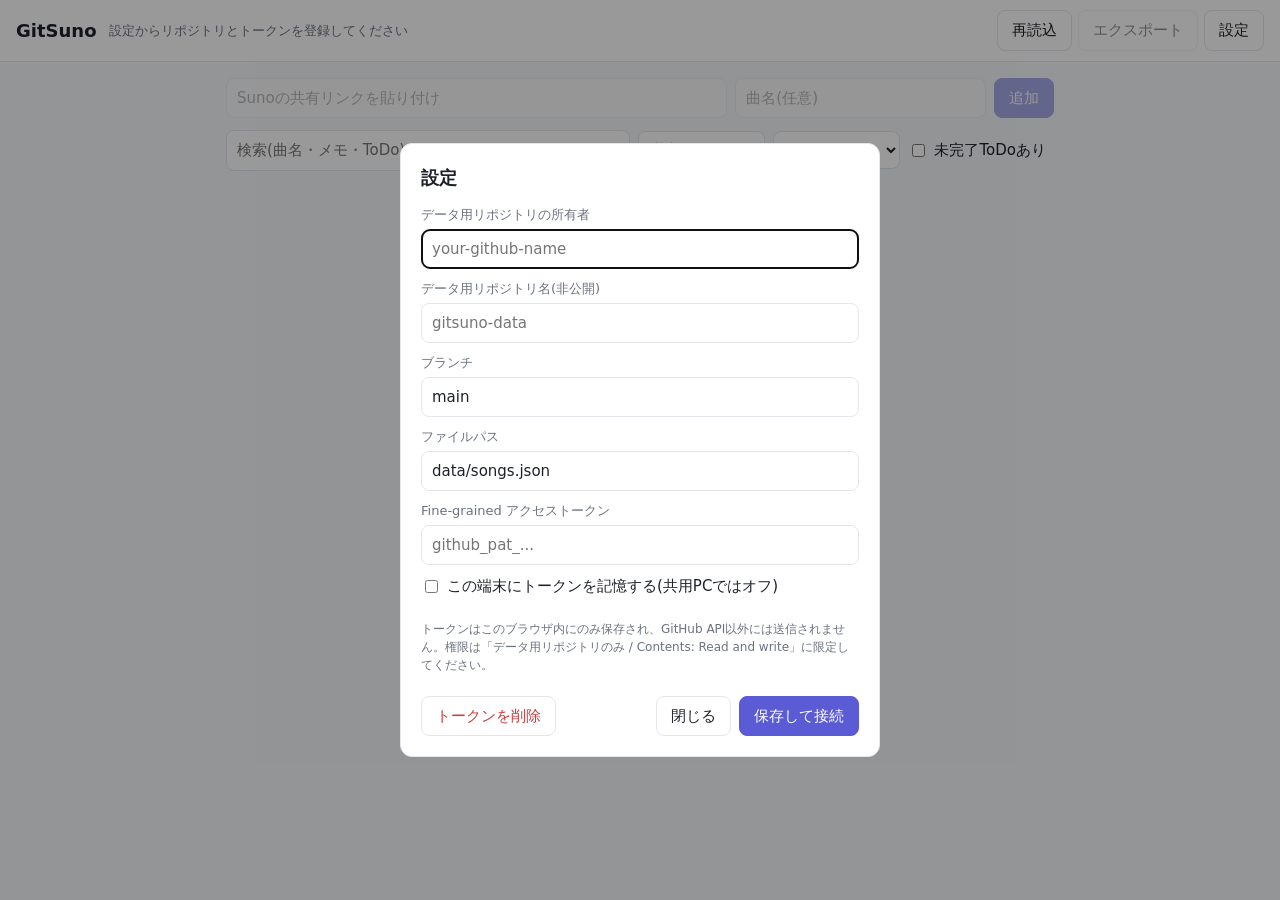
==== index.html @ 6422752c "Initial commit: GitSuno static app Suno楽曲を共有リンク単位で管理する静的Webアプリ。 データは非公開リポジトリにGitHub Contents API経由で保" ====
<!doctype html>
<html lang="ja">
<head>
<meta charset="utf-8">
<meta name="viewport" content="width=device-width,initial-scale=1">
<meta http-equiv="Content-Security-Policy" content="default-src 'none'; script-src 'self'; style-src 'self'; connect-src https://api.github.com; img-src 'self'; base-uri 'none'; form-action 'none'">
<meta name="referrer" content="no-referrer">
<meta name="robots" content="noindex,nofollow">
<title>GitSuno</title>
<link rel="stylesheet" href="style.css">
<script src="app.js" defer></script>
</head>
<body>
<header class="bar">
  <h1>GitSuno</h1>
  <span id="status" role="status"></span>
  <div class="actions">
    <button id="btn-reload" type="button">再読込</button>
    <button id="btn-export" type="button">エクスポート</button>
    <button id="btn-settings" type="button">設定</button>
  </div>
</header>

<main>
  <form id="add-form" class="add">
    <input id="add-url" type="url" placeholder="Sunoの共有リンクを貼り付け" required autocomplete="off">
    <input id="add-title" type="text" placeholder="曲名(任意)" autocomplete="off">
    <button type="submit">追加</button>
  </form>

  <section class="filters">
    <input id="f-q" type="search" placeholder="検索(曲名・メモ・ToDo)">
    <select id="f-status"><option value="">状態: すべて</option></select>
    <select id="f-pub">
      <option value="">公開: すべて</option>
      <option value="yes">公開済み</option>
      <option value="no">未公開</option>
    </select>
    <label class="check"><input id="f-todo" type="checkbox"> 未完了ToDoあり</label>
    <span id="count"></span>
  </section>

  <div id="list"></div>
</main>

<dialog id="settings">
  <form id="settings-form">
    <h2>設定</h2>
    <label class="field"><span>データ用リポジトリの所有者</span><input id="s-owner" type="text" required autocomplete="off" placeholder="your-github-name"></label>
    <label class="field"><span>データ用リポジトリ名(非公開)</span><input id="s-repo" type="text" required autocomplete="off" placeholder="gitsuno-data"></label>
    <label class="field"><span>ブランチ</span><input id="s-branch" type="text" required autocomplete="off" value="main"></label>
    <label class="field"><span>ファイルパス</span><input id="s-path" type="text" required autocomplete="off" value="data/songs.json"></label>
    <label class="field"><span>Fine-grained アクセストークン</span><input id="s-token" type="password" autocomplete="off" placeholder="github_pat_..."></label>
    <label class="check"><input id="s-remember" type="checkbox"> この端末にトークンを記憶する(共用PCではオフ)</label>
    <p class="hint">トークンはこのブラウザ内にのみ保存され、GitHub API以外には送信されません。権限は「データ用リポジトリのみ / Contents: Read and write」に限定してください。</p>
    <div class="row">
      <button id="btn-forget" type="button" class="danger">トークンを削除</button>
      <span class="spacer"></span>
      <button id="btn-cancel" type="button">閉じる</button>
      <button type="submit" class="primary">保存して接続</button>
    </div>
  </form>
</dialog>
</body>
</html>
---- style.css ----
:root {
  --bg: #f6f7f9; --panel: #fff; --text: #1d2129; --muted: #6b7280; --line: #e3e6ea;
  --accent: #5b5bd6; --danger: #c93c3c; --ok: #2f8f5b; --warn: #b7791f;
  color-scheme: light dark;
}
@media (prefers-color-scheme: dark) {
  :root { --bg: #15171c; --panel: #1e2128; --text: #e6e8ec; --muted: #9aa1ad; --line: #30343d;
    --accent: #8b8bf0; --danger: #ef6b6b; --ok: #5cc48a; --warn: #e0a84a; }
}
* { box-sizing: border-box; }
body { margin: 0; background: var(--bg); color: var(--text);
  font: 15px/1.5 system-ui, -apple-system, "Segoe UI", "Hiragino Sans", "Yu Gothic UI", sans-serif; }
input, select, textarea, button { font: inherit; color: inherit; }
input[type=text], input[type=url], input[type=search], input[type=password], input[type=date], select, textarea {
  width: 100%; padding: 8px 10px; border: 1px solid var(--line); border-radius: 8px; background: var(--panel); }
textarea { resize: vertical; }
button { padding: 8px 14px; border: 1px solid var(--line); border-radius: 8px; background: var(--panel); cursor: pointer; }
button:disabled, input:disabled { opacity: .5; cursor: not-allowed; }
button.primary, .add button { background: var(--accent); border-color: var(--accent); color: #fff; }
button.danger { color: var(--danger); }
a { color: var(--accent); }

.bar { position: sticky; top: 0; z-index: 1; display: flex; flex-wrap: wrap; align-items: center; gap: 8px 12px;
  padding: 10px 16px; background: var(--panel); border-bottom: 1px solid var(--line); }
.bar h1 { margin: 0; font-size: 18px; }
#status { flex: 1; min-width: 0; color: var(--muted); font-size: 13px; }
#status.error, .error { color: var(--danger); }
.actions { display: flex; gap: 6px; }

main { max-width: 860px; margin: 0 auto; padding: 16px; }
.add { display: grid; grid-template-columns: 2fr 1fr auto; gap: 8px; margin-bottom: 12px; }
.filters { display: flex; flex-wrap: wrap; align-items: center; gap: 8px; margin-bottom: 12px; }
.filters input[type=search] { flex: 1 1 200px; width: auto; }
.filters select { width: auto; }
#count { color: var(--muted); font-size: 13px; margin-left: auto; }

.card { background: var(--panel); border: 1px solid var(--line); border-radius: 10px; margin-bottom: 8px; overflow: hidden; }
.card.open { border-color: var(--accent); }
.card-head { display: flex; flex-wrap: wrap; align-items: center; gap: 6px; width: 100%; padding: 12px 14px;
  border: 0; border-radius: 0; background: none; text-align: left; }
.title { flex: 1 1 200px; font-weight: 600; overflow-wrap: anywhere; }
.badge { font-size: 12px; padding: 2px 8px; border-radius: 99px; border: 1px solid var(--line); color: var(--muted); white-space: nowrap; }
.badge.st0 { color: var(--muted); }
.badge.st1 { color: var(--warn); border-color: var(--warn); }
.badge.st2 { color: var(--ok); border-color: var(--ok); }
.badge.pub { color: #fff; background: var(--accent); border-color: var(--accent); }
.badge.todo.open { color: var(--danger); border-color: var(--danger); }

.detail { display: grid; gap: 12px; padding: 4px 14px 14px; border-top: 1px solid var(--line); padding-top: 12px; }
.field { display: grid; gap: 4px; }
.field > span { font-size: 13px; color: var(--muted); }
.grid { display: grid; grid-template-columns: repeat(auto-fit, minmax(180px, 1fr)); gap: 12px; align-items: end; }
.check { display: inline-flex; align-items: center; gap: 6px; }
.row { display: flex; flex-wrap: wrap; align-items: center; gap: 8px; }
.spacer { flex: 1; }
.hint { font-size: 12px; color: var(--muted); }
.empty { text-align: center; color: var(--muted); padding: 32px 0; }

.todos { list-style: none; margin: 0; padding: 0; display: grid; gap: 4px; }
.todos li { display: grid; grid-template-columns: auto 1fr auto; gap: 6px; align-items: center; }
.todos li.done input[type=text] { text-decoration: line-through; color: var(--muted); }
.todo-add { display: grid; grid-template-columns: 1fr auto; gap: 6px; }
button.icon { padding: 4px 10px; }

dialog { width: min(480px, calc(100vw - 32px)); border: 1px solid var(--line); border-radius: 12px; background: var(--panel); color: var(--text); padding: 20px; }
dialog::backdrop { background: rgb(0 0 0 / .4); }
dialog form { display: grid; gap: 10px; }
dialog h2 { margin: 0 0 4px; font-size: 18px; }

@media (max-width: 600px) {
  .add { grid-template-columns: 1fr; }
  .actions button { padding: 6px 10px; }
}
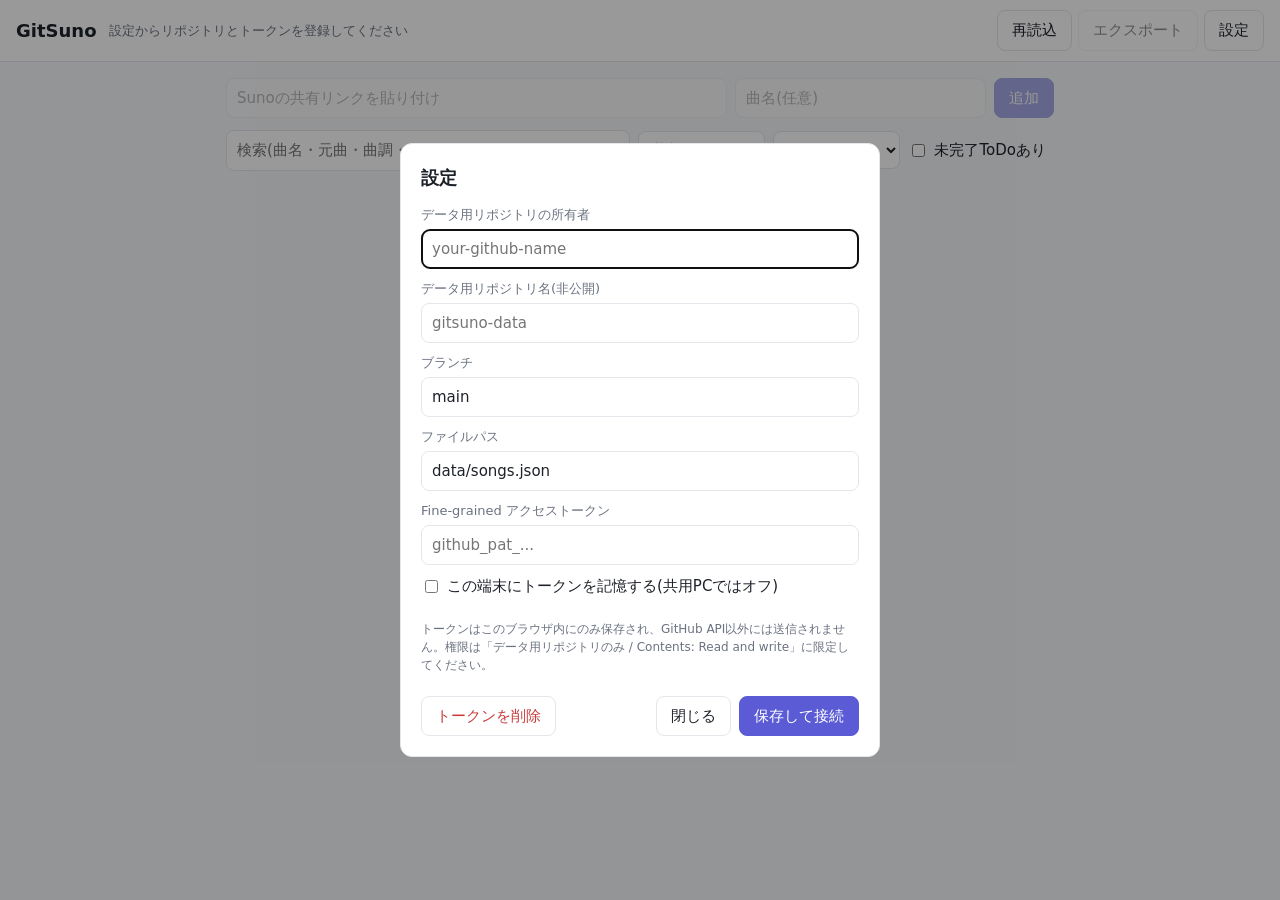
==== commit e57065ae: "曲の項目に「元曲」と「曲調」を追加 - 詳細画面に元曲・曲調の入力欄を追加(曲調は登録済みの値を候補表示) - 一覧カードに曲調バッジを表示 - 検索対象に元曲・曲調を追加  Co-Authored-" ====
--- a/index.html
+++ b/index.html
@@ -29,7 +29,7 @@
   </form>
 
   <section class="filters">
-    <input id="f-q" type="search" placeholder="検索(曲名・メモ・ToDo)">
+    <input id="f-q" type="search" placeholder="検索(曲名・元曲・曲調・メモ・ToDo)">
     <select id="f-status"><option value="">状態: すべて</option></select>
     <select id="f-pub">
       <option value="">公開: すべて</option>
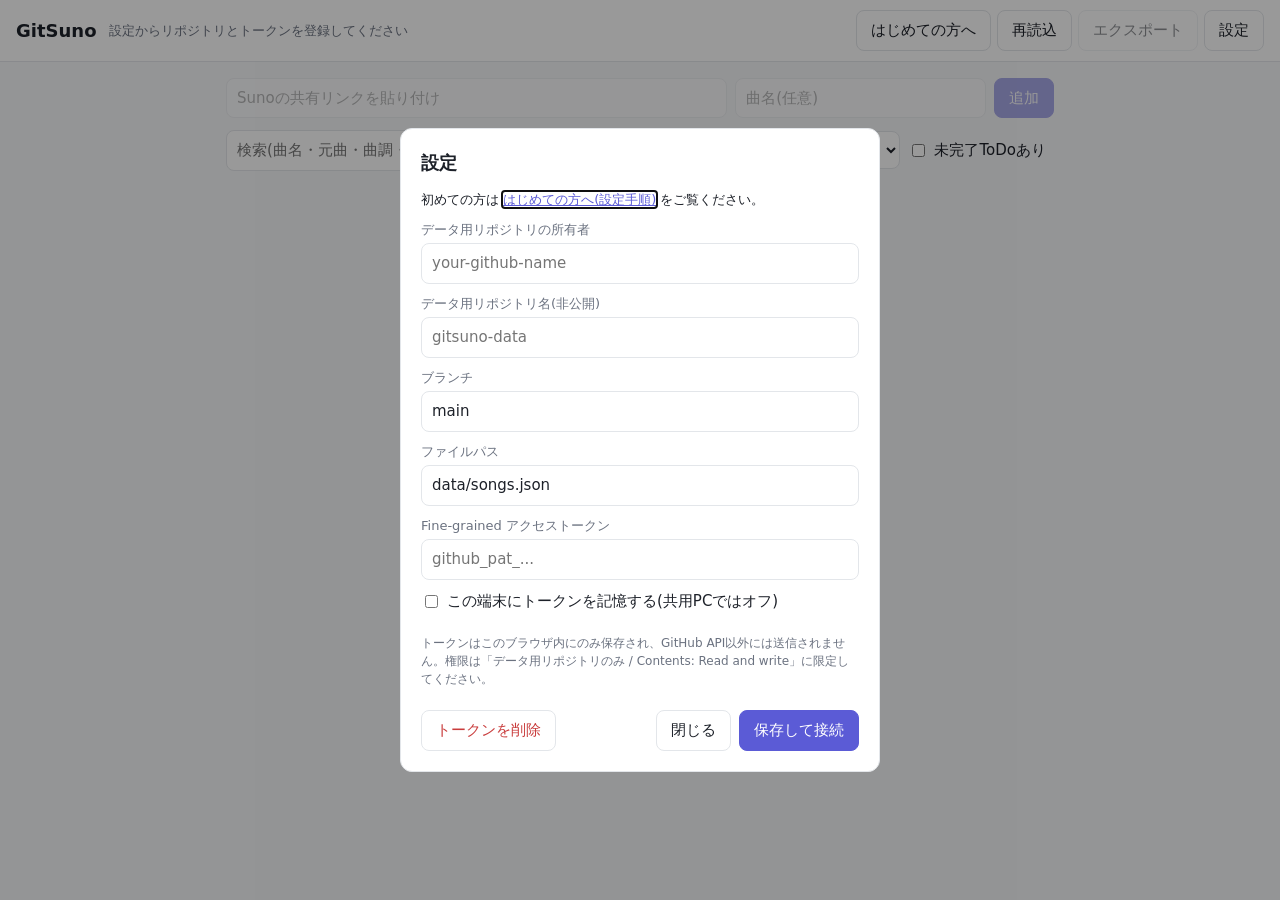
==== commit 88d453a6: "「はじめての方へ」ページを追加 - 他の人向けに、GitHubアカウントの準備からアプリ設定・使い方・困ったときまでをやさしく解説 - ヘッダーと設定画面からリンク  Co-Authored-By: " ====
--- a/index.html
+++ b/index.html
@@ -15,6 +15,7 @@
   <h1>GitSuno</h1>
   <span id="status" role="status"></span>
   <div class="actions">
+    <a class="btn" href="guide.html">はじめての方へ</a>
     <button id="btn-reload" type="button">再読込</button>
     <button id="btn-export" type="button">エクスポート</button>
     <button id="btn-settings" type="button">設定</button>
@@ -46,6 +47,7 @@
 <dialog id="settings">
   <form id="settings-form">
     <h2>設定</h2>
+    <p class="settings-guide">初めての方は <a href="guide.html" target="_blank" rel="noopener noreferrer">はじめての方へ(設定手順)</a> をご覧ください。</p>
     <label class="field"><span>データ用リポジトリの所有者</span><input id="s-owner" type="text" required autocomplete="off" placeholder="your-github-name"></label>
     <label class="field"><span>データ用リポジトリ名(非公開)</span><input id="s-repo" type="text" required autocomplete="off" placeholder="gitsuno-data"></label>
     <label class="field"><span>ブランチ</span><input id="s-branch" type="text" required autocomplete="off" value="main"></label>
--- a/style.css
+++ b/style.css
@@ -25,7 +25,7 @@
 .bar h1 { margin: 0; font-size: 18px; }
 #status { flex: 1; min-width: 0; color: var(--muted); font-size: 13px; }
 #status.error, .error { color: var(--danger); }
-.actions { display: flex; gap: 6px; }
+.actions { display: flex; flex-wrap: wrap; gap: 6px; }
 
 main { max-width: 860px; margin: 0 auto; padding: 16px; }
 .add { display: grid; grid-template-columns: 2fr 1fr auto; gap: 8px; margin-bottom: 12px; }
@@ -50,6 +50,10 @@
 .field { display: grid; gap: 4px; }
 .field > span { font-size: 13px; color: var(--muted); }
 .grid { display: grid; grid-template-columns: repeat(auto-fit, minmax(180px, 1fr)); gap: 12px; align-items: end; }
+fieldset.mood { margin: 0; padding: 10px 12px 12px; border: 1px solid var(--line); border-radius: 8px; gap: 10px; }
+fieldset.mood legend { padding: 0 4px; font-size: 13px; color: var(--muted); }
+.genres { gap: 6px 14px; }
+.genres input.genre-other { flex: 1 1 160px; width: auto; margin-left: -8px; }
 .check { display: inline-flex; align-items: center; gap: 6px; }
 .row { display: flex; flex-wrap: wrap; align-items: center; gap: 8px; }
 .spacer { flex: 1; }
@@ -67,7 +71,29 @@
 dialog form { display: grid; gap: 10px; }
 dialog h2 { margin: 0 0 4px; font-size: 18px; }
 
+a.btn { display: inline-block; padding: 8px 14px; border: 1px solid var(--line); border-radius: 8px; background: var(--panel); color: inherit; text-decoration: none; }
+a.btn.primary { background: var(--accent); border-color: var(--accent); color: #fff; }
+.settings-guide { margin: 0; font-size: 13px; }
+
+.guide h2 { margin: 8px 0 4px; font-size: 24px; }
+.guide h3 { margin: 28px 0 8px; font-size: 17px; }
+.guide .lead { font-size: 16px; }
+.guide li { margin: 6px 0; }
+.guide code { padding: 1px 6px; border-radius: 4px; background: var(--line); font-size: .92em; overflow-wrap: anywhere; }
+.guide .note { margin: 20px 0; padding: 4px 16px; border: 1px solid var(--accent); border-radius: 10px; background: var(--panel); }
+.guide .note h3 { margin-top: 12px; }
+.guide .warn { display: inline-block; margin-top: 2px; font-size: 13px; color: var(--danger); }
+.guide .steps { padding: 0; list-style: none; counter-reset: step; }
+.guide .steps > li { counter-increment: step; margin: 16px 0; padding: 4px 16px 12px; border: 1px solid var(--line); border-radius: 10px; background: var(--panel); }
+.guide .steps > li > h3::before { content: "手順" counter(step) " "; color: var(--accent); }
+.guide .steps > li > h3 { margin-top: 12px; }
+.guide table { width: 100%; margin: 8px 0; border-collapse: collapse; font-size: 14px; }
+.guide th, .guide td { padding: 6px 8px; border: 1px solid var(--line); text-align: left; vertical-align: top; }
+.guide th { width: 45%; font-weight: 600; }
+.guide .faq dt { margin-top: 12px; font-weight: 600; }
+.guide .faq dd { margin: 4px 0 0 1em; }
+
 @media (max-width: 600px) {
   .add { grid-template-columns: 1fr; }
-  .actions button { padding: 6px 10px; }
+  .actions button, .actions a.btn { padding: 6px 10px; }
 }
